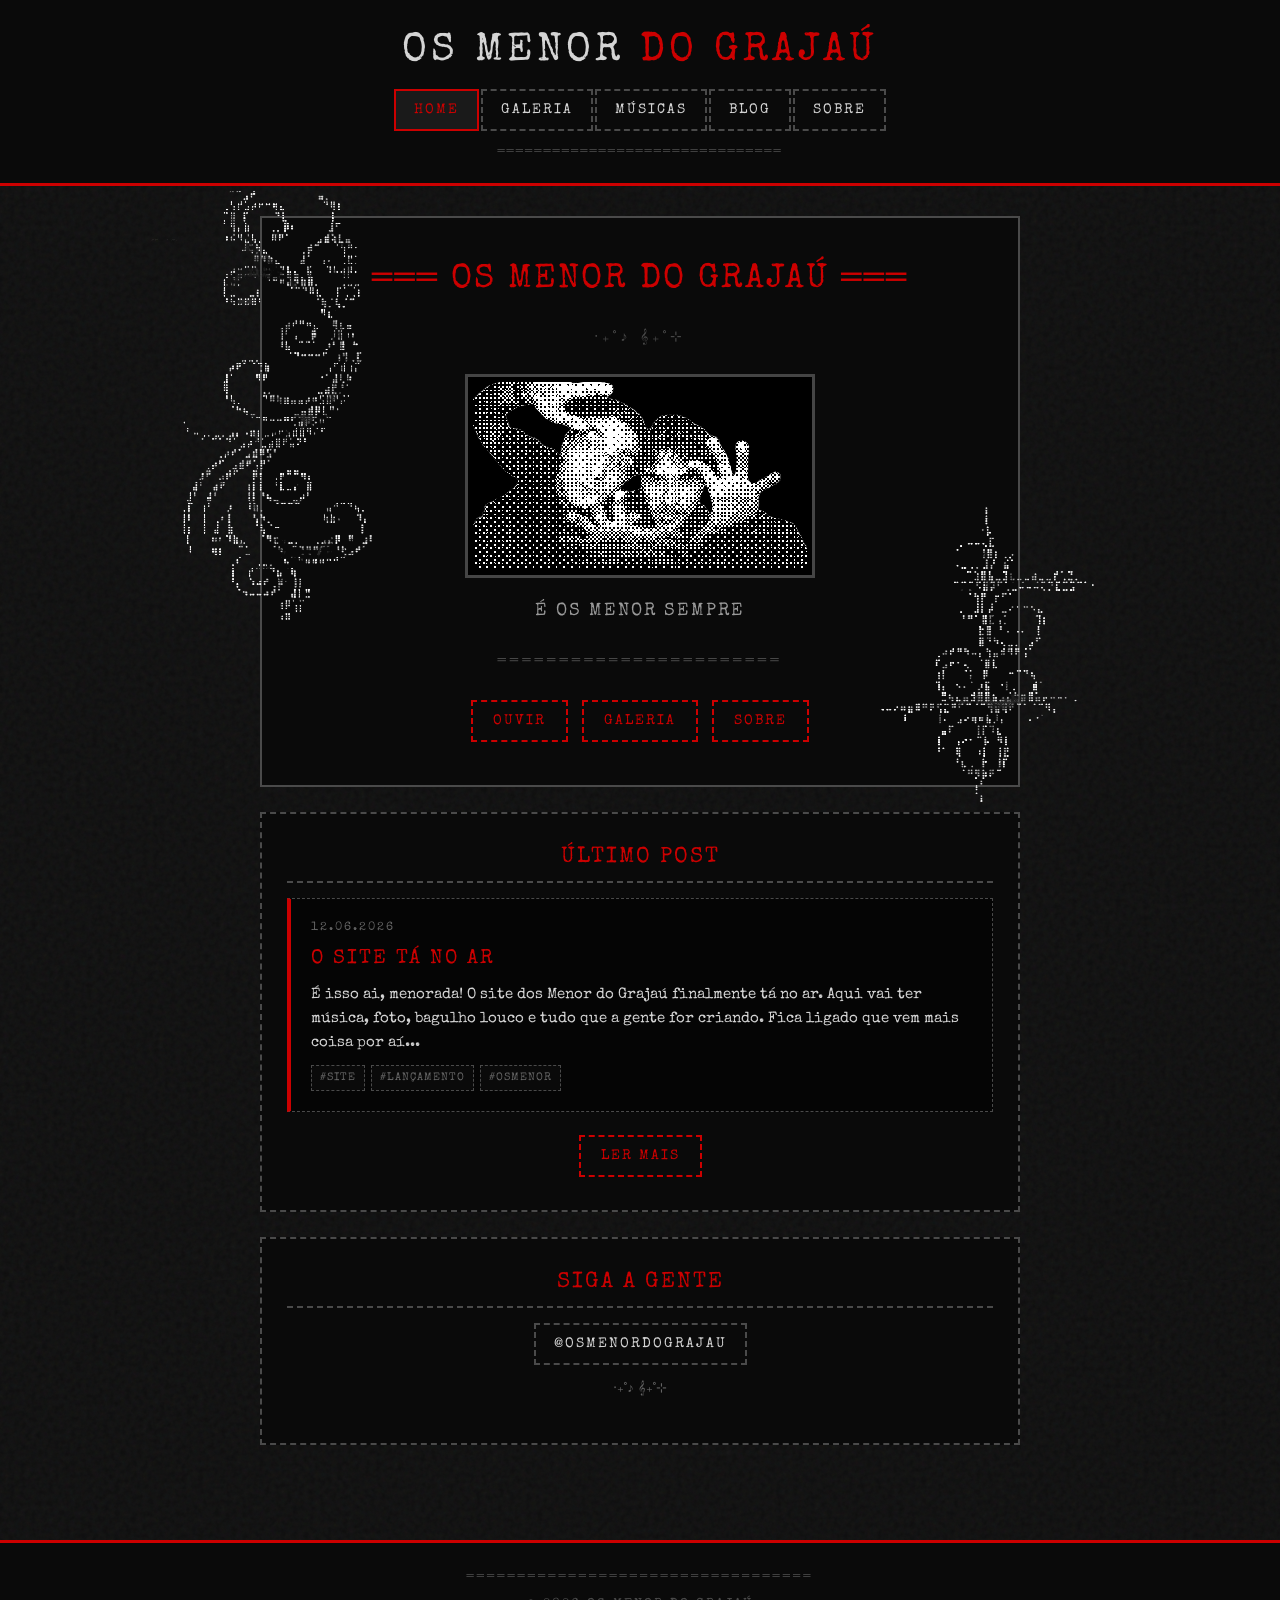
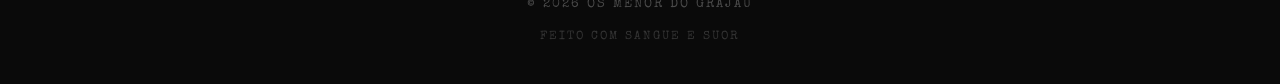
==== index.html @ aa539966 "primeira versão" ====
<!DOCTYPE html>
<html lang="pt-br">
<head>
    <meta charset="UTF-8">
    <meta name="viewport" content="width=device-width, initial-scale=1.0">
    <title>OS MENOR DO GRAJAÚ</title>
    <link rel="stylesheet" href="style.css">
    <link rel="icon" type="image/x-icon" href="data:image/svg+xml,%3Csvg xmlns='http://www.w3.org/2000/svg' viewBox='0 0 32 32'%3E%3Ctext y='28' font-size='28'%3E✖%3C/text%3E%3C/svg%3E">
</head>
<body>
    <header>
        <div class="container">
            <div class="site-title">
                os menor <span class="highlight">do grajaú</span>
            </div>
            <nav>
                <a href="index.html" class="active">HOME</a>
                <a href="gallery.html">GALERIA</a>
                <a href="music.html">MÚSICAS</a>
                <a href="blog.html">BLOG</a>
                <a href="about.html">SOBRE</a>
            </nav>
        </div>
    </header>

    <main class="main-content">
        <div class="container">
            <div class="hero">
                <h1>═══ OS MENOR DO GRAJAÚ ═══</h1>
                <div class="divider">‧₊˚♪ 𝄞₊˚⊹</div>

                <div class="hero-img-wrap">
                    <!-- sparkles sobrepondo dos lados da foto -->
                    <img src="assets/dot art/art-dot.png" alt="" class="artdot1-overlay" aria-hidden="true">
                    <img src="assets/dot art/art2-dot.png" alt="" class="artdot2-overlay" aria-hidden="true">
                    <img src="assets/imgs/remove-photos-background-removed (1).png" alt="OS MENOR DO GRAJAÚ">
                </div>

                <div class="hero-text">
                    é os menor sempre<br>
                    
                </div>

                <div class="divider">═══════════════════════</div>

                <div style="display: flex; gap: 8px; justify-content: center; flex-wrap: wrap;">
                    <a href="music.html" class="btn">OUVIR</a>
                    <a href="gallery.html" class="btn">GALERIA</a>
                    <a href="about.html" class="btn">SOBRE</a>
                </div>
            </div>

            <div class="section">
                <h2>ÚLTIMO POST</h2>
                <div class="blog-post">
                    <div class="post-date">12.06.2026</div>
                    <div class="post-title">O SITE TÁ NO AR</div>
                    <div class="post-content">
                        É isso ai, menorada! O site dos Menor do Grajaú finalmente tá no ar. 
                        Aqui vai ter música, foto, bagulho louco e tudo que a gente for criando. 
                        Fica ligado que vem mais coisa por aí...
                    </div>
                    <div class="post-tags">
                        <span class="tag">#SITE</span>
                        <span class="tag">#LANÇAMENTO</span>
                        <span class="tag">#OSMENOR</span>
                    </div>
                </div>
                <div style="text-align: center; margin-top: 10px;">
                    <a href="blog.html" class="btn">LER MAIS</a>
                </div>
            </div>

            <div class="section" style="text-align: center;">
                <h2>SIGA A GENTE</h2>
                <div class="social-links">
                    <a href="https://instagram.com/osmenordograjau" target="_blank" class="social-link">
                        @OSMENORDOGRAJAU
                    </a>
                </div>
                <p style="margin-top: 12px; color: #666; font-size: 13px;">‧₊˚♪ 𝄞₊˚⊹</p>
            </div>
        </div>
    </main>

    <footer>
        <div class="container">
            <div class="footer-line">══════════════════════════════════</div>
            <p>© 2026 OS MENOR DO GRAJAÚ</p>
            <p style="font-size: 12px; color: #333;">FEITO COM SANGUE E SUOR</p>
        </div>
    </footer>

    <script src="script.js"></script>
</body>
</html>
---- style.css ----
/* ===== OS MENOR DO GRAJAÚ - UNDERGROUND WEBCORE ===== */
@import url('https://fonts.googleapis.com/css2?family=Special+Elite&display=swap');

/* ===== RESET ===== */
* {
    margin: 0;
    padding: 0;
    box-sizing: border-box;
}

body {
    background-color: #0d0d0d;
    background-image: url("data:image/svg+xml,%3Csvg viewBox='0 0 256 256' xmlns='http://www.w3.org/2000/svg'%3E%3Cfilter id='noise'%3E%3CfeTurbulence type='fractalNoise' baseFrequency='0.9' numOctaves='4' stitchTiles='stitch'/%3E%3C/filter%3E%3Crect width='100%25' height='100%25' filter='url(%23noise)' opacity='0.06'/%3E%3C/svg%3E");
    color: #d4d4d4;
    font-family: 'Special Elite', 'Courier New', monospace;
    font-size: 16px;
    line-height: 1.6;
    min-height: 100vh;
}

/* ===== TYPOGRAPHY ===== */
h1, h2, h3 {
    font-family: 'Special Elite', 'Courier New', monospace;
    font-weight: 400;
    line-height: 1.3;
    text-transform: uppercase;
    letter-spacing: 2px;
}

h1 {
    font-size: 34px;
    color: #cc0000;
    text-align: center;
    margin-bottom: 10px;
}

h2 {
    font-size: 22px;
    color: #cc0000;
    text-align: center;
    margin-bottom: 15px;
    padding-bottom: 8px;
    border-bottom: 2px dashed #4a4a4a;
}

h3 {
    font-size: 18px;
    color: #d4d4d4;
    margin-bottom: 5px;
}

p {
    margin-bottom: 12px;
    font-size: 16px;
}

a {
    color: #cc0000;
    text-decoration: underline;
    text-underline-offset: 3px;
    font-weight: 400;
    transition: all 0.2s ease;
}
a:hover {
    color: #ffffff;
}

/* ===== LAYOUT ===== */
.container {
    max-width: 800px;
    margin: 0 auto;
    padding: 0 20px;
}

/* ===== HEADER ===== */
header {
    background: #0a0a0a;
    border-bottom: 3px solid #cc0000;
    padding: 30px 0 20px;
    text-align: center;
    position: relative;
}

header::after {
    content: '═══════════════════════════════';
    display: block;
    font-size: 12px;
    color: #4a4a4a;
    margin-top: 12px;
    letter-spacing: 2px;
}

.site-title {
    font-size: 40px;
    color: #d4d4d4;
    line-height: 1.1;
    margin-bottom: 5px;
    text-transform: uppercase;
    letter-spacing: 4px;
}

.site-title .highlight {
    color: #cc0000;
}

/* ===== NAVIGATION ===== */
nav {
    margin-top: 15px;
    display: flex;
    gap: 2px;
    flex-wrap: wrap;
    justify-content: center;
}

nav a {
    font-family: 'Special Elite', monospace;
    font-size: 14px;
    text-transform: uppercase;
    letter-spacing: 2px;
    color: #d4d4d4;
    background: #0a0a0a;
    padding: 8px 18px;
    border: 2px dashed #4a4a4a;
    text-decoration: none;
    transition: all 0.2s ease;
}
nav a:hover {
    background: #1a1a1a;
    border-style: solid;
    border-color: #cc0000;
    color: #cc0000;
}
nav a.active {
    background: #1a1a1a;
    border: 2px solid #cc0000;
    color: #cc0000;
    border-style: solid;
}

/* ===== DIVIDERS ===== */
.divider {
    text-align: center;
    font-size: 14px;
    color: #4a4a4a;
    margin: 25px 0;
    letter-spacing: 4px;
    user-select: none;
}

/* ===== MAIN CONTENT ===== */
.main-content {
    padding: 30px 0 50px;
}

.section {
    background: #0a0a0a;
    border: 2px dashed #4a4a4a;
    padding: 30px 25px;
    margin-bottom: 25px;
    position: relative;
}

/* ===== HERO / HOME ===== */
.hero {
    position: relative; /* ← REF: necessário para segurar as decos absolutas */
    text-align: center;
    padding: 40px 20px;
    background: #0a0a0a;
    border: 2px solid #4a4a4a;
    margin-bottom: 25px;
    overflow: visible; /* permite a arte vazar pra fora da borda */
}

.hero-img-wrap {
    position: relative; /* ancora o sparkle */
    margin: 20px auto;
    max-width: 350px;
    border: 3px solid #4a4a4a;
    padding: 5px;
    background: #000;
    filter: contrast(1.1);
}
.hero-img-wrap img {
    width: 100%;
    height: auto;
    display: block;
    image-rendering: pixelated;
}

/* sparkle sobrepondo do lado esquerdo da foto */
.hero-img-wrap .artdot1-overlay {
    position: absolute;
    z-index: 2;
    pointer-events: none;
    width: 300px;          /* ← AJUSTA O TAMANHO AQUI */
    height: auto;
    /* ── POSIÇÃO ──
       left: negativo = vai pra fora / positivo = entra
       top : negativo = sobe        / positivo = desce  */
    top: -190px;
    left: -320px;
}

/* sparkle sobrepondo do lado direito da foto */
.hero-img-wrap .artdot2-overlay {
    position: absolute;
    z-index: 2;
    pointer-events: none;
    width: 330px;          /* ← AJUSTA O TAMANHO AQUI */
    height: auto;
    /* ── POSIÇÃO ──
       left: negativo = vai pra fora / positivo = entra
       top : negativo = sobe        / positivo = desce  */
    top: 120px;
    right: -360px;
}

.hero-text {
    max-width: 500px;
    margin: 0 auto 20px;
    font-size: 18px;
    line-height: 1.5;
    color: #999;                                                                                                                                                                    
    text-transform: uppercase;
    letter-spacing: 2px;
}

/* ===== BUTTONS ===== */
.btn {
    display: inline-block;
    font-family: 'Special Elite', monospace;
    font-size: 14px;
    text-transform: uppercase;
    letter-spacing: 2px;
    padding: 8px 20px;
    background: #0a0a0a;
    color: #cc0000;
    border: 2px dashed #cc0000;
    text-decoration: none;
    transition: all 0.2s ease;
    margin: 3px;
}
.btn:hover {
    background: #cc0000;
    color: #fff;
    border-style: solid;
}

/* ===== GALLERY (COLLAGE) ===== */
.gallery-grid {
    display: flex;
    flex-wrap: wrap;
    gap: 12px;
    justify-content: center;
    padding: 15px 0;
}

.gallery-item {
    width: calc(50% - 12px);
    min-width: 180px;
    flex: 0 1 auto;
    border: 3px solid #4a4a4a;
    background: #000;
    transition: all 0.3s ease;
    position: relative;
}
.gallery-item:nth-child(odd) {
    margin-top: 10px;
}
.gallery-item:nth-child(3n) {
    margin-left: -5px;
}
.gallery-item:hover {
    border-color: #cc0000;
    z-index: 10;
}

.gallery-item img {
    width: 100%;
    height: 180px;
    object-fit: cover;
    display: block;
    image-rendering: pixelated;
    filter: contrast(1.05);
}

.gallery-item .caption {
    font-size: 11px;
    text-align: center;
    color: #666;
    padding: 6px 8px;
    text-transform: uppercase;
    letter-spacing: 2px;
    background: #0a0a0a;
    border-top: 1px solid #4a4a4a;
}

/* ===== MUSIC ===== */
.music-list {
    display: flex;
    flex-direction: column;
    gap: 6px;
}

.track-item {
    display: flex;
    align-items: center;
    gap: 12px;
    background: #050505;
    border: 1px dashed #4a4a4a;
    padding: 10px 15px;
    transition: all 0.2s ease;
}
.track-item:hover {
    border-style: solid;
    border-color: #cc0000;
}

.track-number {
    color: #4a4a4a;
    font-size: 14px;
    min-width: 35px;
    letter-spacing: 2px;
}

.track-name {
    flex: 1;
    font-size: 16px;
    color: #d4d4d4;
    text-transform: uppercase;
    letter-spacing: 2px;
}

.track-item audio {
    height: 30px;
    width: 220px;
    filter: grayscale(1) contrast(0.8);
}
.track-item audio::-webkit-media-controls-panel {
    background: #1a1a1a;
}

/* ===== BLOG POST ===== */
.blog-post {
    background: #050505;
    border: 1px dashed #4a4a4a;
    padding: 20px;
    margin-bottom: 20px;
    border-left: 4px solid #cc0000;
    transition: all 0.2s ease;
}
.blog-post:hover {
    border-left-color: #fff;
    border-style: solid;
}

.blog-post .post-date {
    font-size: 12px;
    color: #666;
    margin-bottom: 5px;
    letter-spacing: 2px;
    text-transform: uppercase;
}

.blog-post .post-title {
    font-size: 20px;
    color: #cc0000;
    margin-bottom: 8px;
    text-transform: uppercase;
    letter-spacing: 2px;
}

.blog-post .post-content {
    color: #d4d4d4;
    font-size: 15px;
}

.blog-post .post-tags {
    margin-top: 10px;
    display: flex;
    gap: 6px;
    flex-wrap: wrap;
}

.tag {
    font-size: 11px;
    padding: 3px 8px;
    background: #0a0a0a;
    border: 1px dashed #4a4a4a;
    color: #666;
    text-transform: uppercase;
    letter-spacing: 1px;
}

/* ===== ABOUT ===== */
.about-member {
    display: flex;
    gap: 20px;
    align-items: flex-start;
    margin-bottom: 25px;
    background: #050505;
    border: 1px dashed #4a4a4a;
    padding: 20px;
}
.about-member:nth-child(even) {
    flex-direction: row-reverse;
}

.about-member img {
    width: 120px;
    height: 120px;
    object-fit: cover;
    border: 3px solid #4a4a4a;
    flex-shrink: 0;
    image-rendering: pixelated;
    filter: grayscale(0.3) contrast(1.1);
}

.about-member .info .role {
    font-size: 12px;
    color: #cc0000;
    margin-bottom: 8px;
    text-transform: uppercase;
    letter-spacing: 2px;
}

/* ===== SOCIAL ===== */
.social-links {
    display: flex;
    gap: 12px;
    justify-content: center;
    margin: 15px 0;
    flex-wrap: wrap;
}

.social-link {
    font-size: 14px;
    text-transform: uppercase;
    letter-spacing: 2px;
    padding: 8px 18px;
    border: 2px dashed #4a4a4a;
    color: #d4d4d4;
    text-decoration: none;
    background: #0a0a0a;
    transition: all 0.2s ease;
}
.social-link:hover {
    border-style: solid;
    border-color: #cc0000;
    color: #cc0000;
    background: #0a0a0a;
}

/* ===== FOOTER ===== */
footer {
    background: #0a0a0a;
    border-top: 3px solid #cc0000;
    padding: 25px 0;
    text-align: center;
    margin-top: 20px;
}

footer p {
    font-size: 13px;
    color: #4a4a4a;
    text-transform: uppercase;
    letter-spacing: 2px;
}

footer .footer-line {
    color: #4a4a4a;
    font-size: 12px;
    margin-bottom: 8px;
    letter-spacing: 3px;
}

/* ===== RESPONSIVE ===== */
@media (max-width: 768px) {
    body { font-size: 15px; }
    h1 { font-size: 26px; }
    .site-title { font-size: 28px; }
    
    .gallery-item {
        width: 100%;
        max-width: 300px;
    }
    .gallery-item:nth-child(odd),
    .gallery-item:nth-child(3n) {
        margin-top: 0;
        margin-left: 0;
    }
    
    .about-member {
        flex-direction: column !important;
        align-items: center;
        text-align: center;
    }
    .about-member img {
        width: 100px;
        height: 100px;
    }
    
    .track-item {
        flex-direction: column;
        align-items: stretch;
    }
    .track-item audio {
        width: 100%;
    }
    
    .section, .hero {
        padding: 20px 15px;
    }
}

@media (max-width: 480px) {
    .site-title { font-size: 22px; }
    nav a { font-size: 12px; padding: 6px 12px; }
}
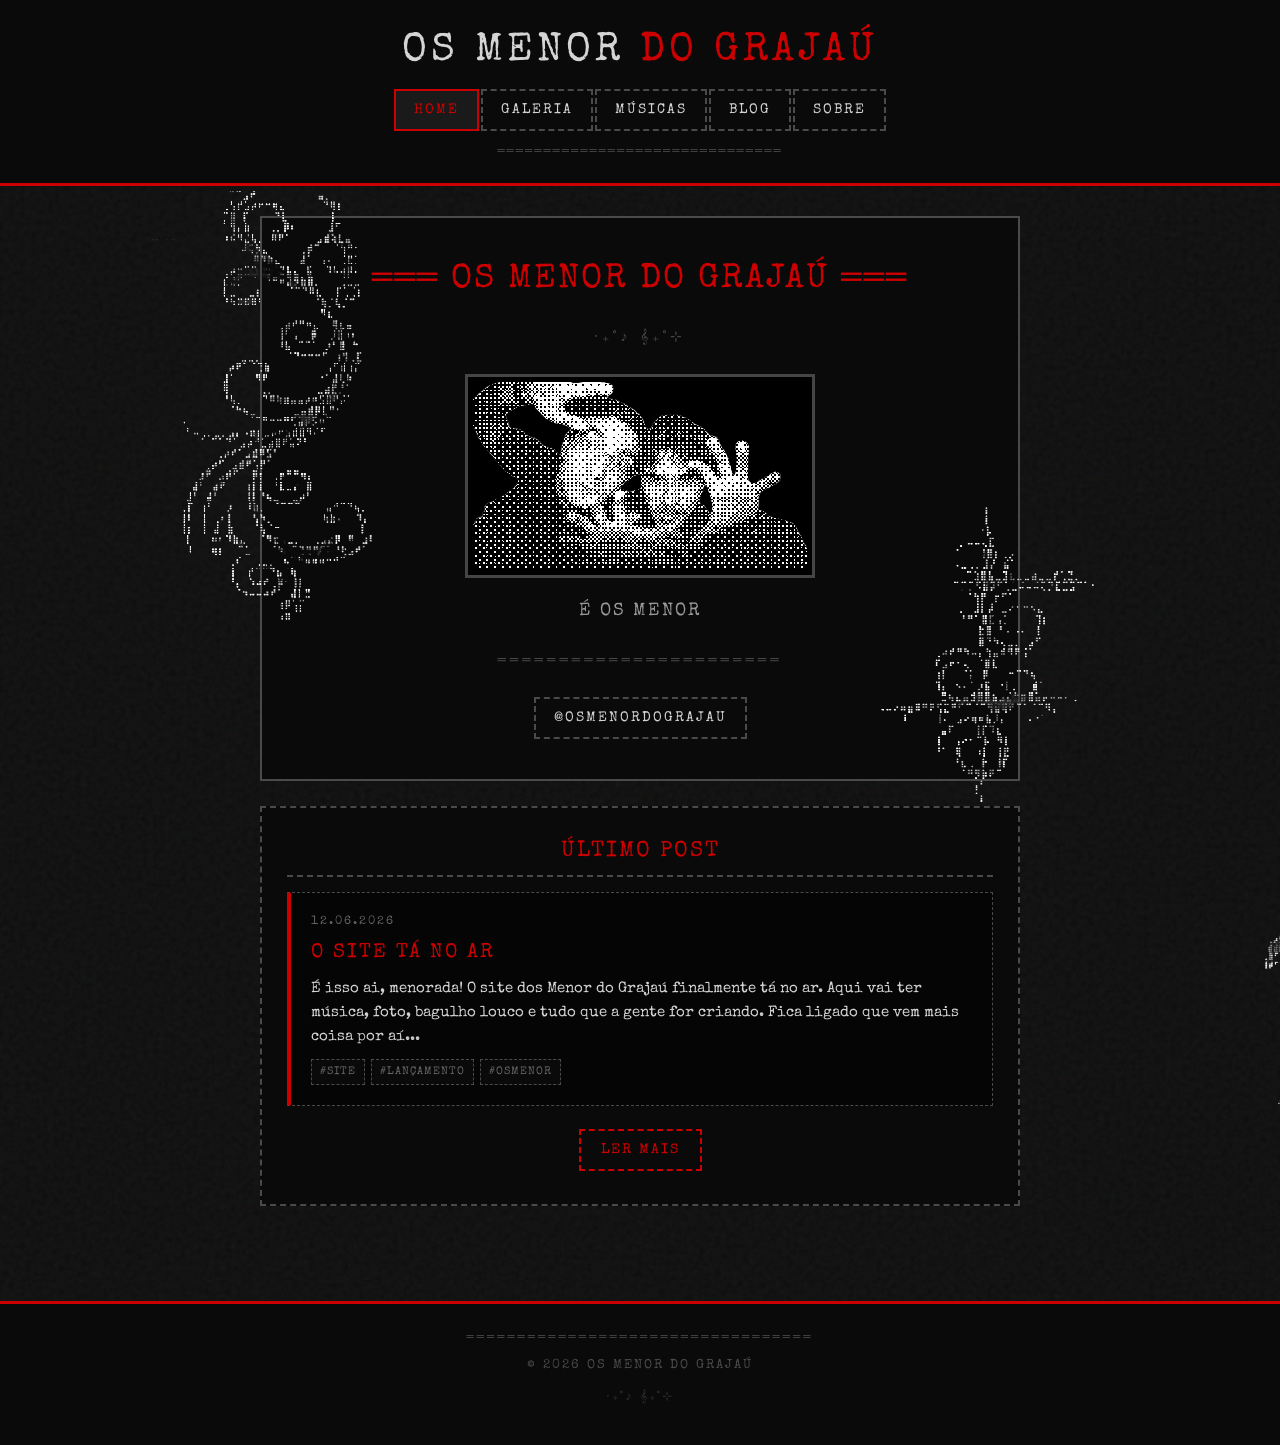
==== commit 136b4861: "add some dots" ====
--- a/index.html
+++ b/index.html
@@ -30,23 +30,24 @@
                 <div class="divider">‧₊˚♪ 𝄞₊˚⊹</div>
 
                 <div class="hero-img-wrap">
-                    <!-- sparkles sobrepondo dos lados da foto -->
+                    <!-- sparkles e flor sobrepondo -->
                     <img src="assets/dot art/art-dot.png" alt="" class="artdot1-overlay" aria-hidden="true">
                     <img src="assets/dot art/art2-dot.png" alt="" class="artdot2-overlay" aria-hidden="true">
+                    <img src="assets/dot art/flower-dot.png" alt="" class="artdot3-overlay" aria-hidden="true">
                     <img src="assets/imgs/remove-photos-background-removed (1).png" alt="OS MENOR DO GRAJAÚ">
                 </div>
 
                 <div class="hero-text">
-                    é os menor sempre<br>
+                    é os menor<br>
                     
                 </div>
 
                 <div class="divider">═══════════════════════</div>
 
                 <div style="display: flex; gap: 8px; justify-content: center; flex-wrap: wrap;">
-                    <a href="music.html" class="btn">OUVIR</a>
-                    <a href="gallery.html" class="btn">GALERIA</a>
-                    <a href="about.html" class="btn">SOBRE</a>
+                    <a href="https://instagram.com/osmenordograjau" target="_blank" class="social-link">
+                        @OSMENORDOGRAJAU
+                    </a>
                 </div>
             </div>
 
@@ -70,16 +71,6 @@
                     <a href="blog.html" class="btn">LER MAIS</a>
                 </div>
             </div>
-
-            <div class="section" style="text-align: center;">
-                <h2>SIGA A GENTE</h2>
-                <div class="social-links">
-                    <a href="https://instagram.com/osmenordograjau" target="_blank" class="social-link">
-                        @OSMENORDOGRAJAU
-                    </a>
-                </div>
-                <p style="margin-top: 12px; color: #666; font-size: 13px;">‧₊˚♪ 𝄞₊˚⊹</p>
-            </div>
         </div>
     </main>
 
@@ -87,7 +78,7 @@
         <div class="container">
             <div class="footer-line">══════════════════════════════════</div>
             <p>© 2026 OS MENOR DO GRAJAÚ</p>
-            <p style="font-size: 12px; color: #333;">FEITO COM SANGUE E SUOR</p>
+            <p style="font-size: 12px; color: #333;">‧₊˚♪ 𝄞₊˚⊹</p>
         </div>
     </footer>
 
--- a/style.css
+++ b/style.css
@@ -16,6 +16,7 @@
     font-size: 16px;
     line-height: 1.6;
     min-height: 100vh;
+    overflow-x: hidden; /* esconde o scroll horizontal */
 }
 
 /* ===== TYPOGRAPHY ===== */
@@ -215,6 +216,20 @@
     right: -360px;
 }
 
+/* flor sobrepondo no canto inferior direito */
+.hero-img-wrap .artdot3-overlay {
+    position: absolute;
+    z-index: 2;
+    pointer-events: none;
+    width: 400px;          /* ← AJUSTA O TAMANHO AQUI */
+    height: auto;
+    /* ── POSIÇÃO ──
+       left: negativo = vai pra fora / positivo = entra
+       top : negativo = sobe        / positivo = desce  */
+    bottom: -727px;
+    left: 760px;
+}
+
 .hero-text {
     max-width: 500px;
     margin: 0 auto 20px;
